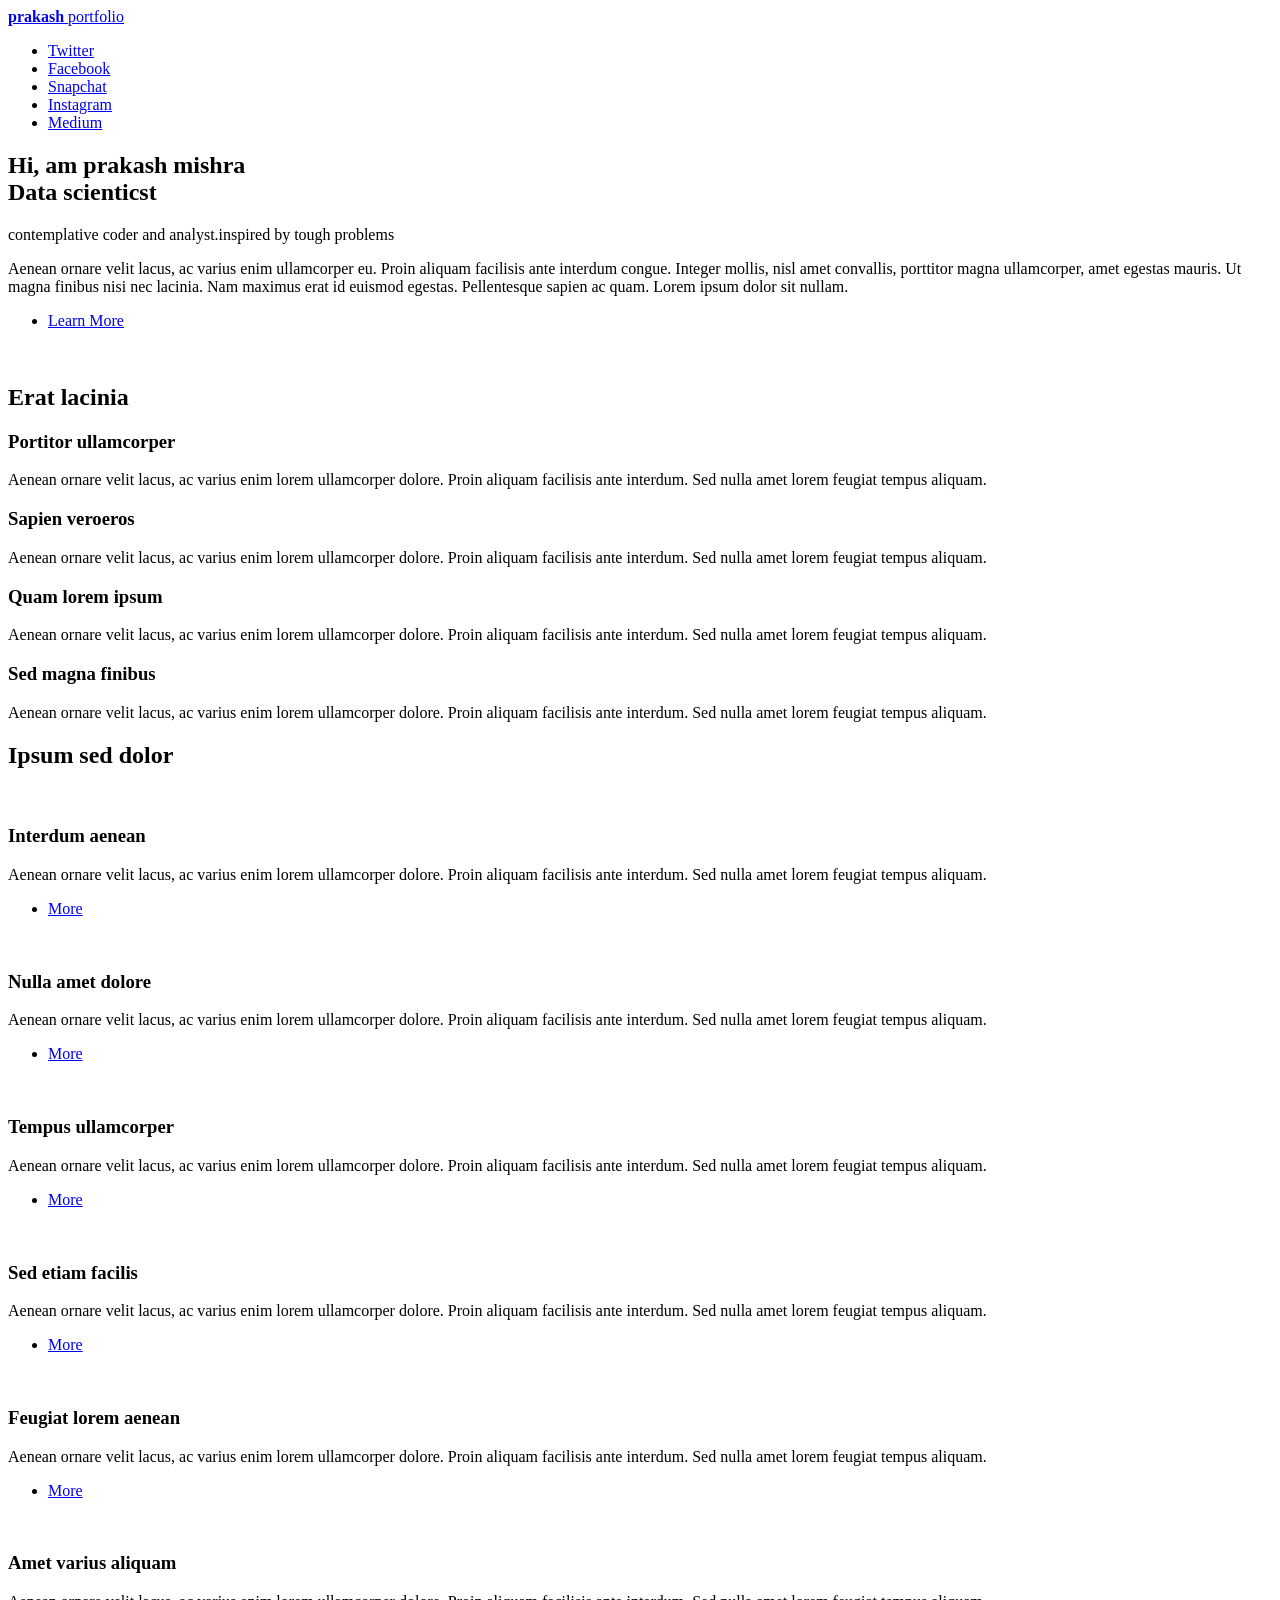
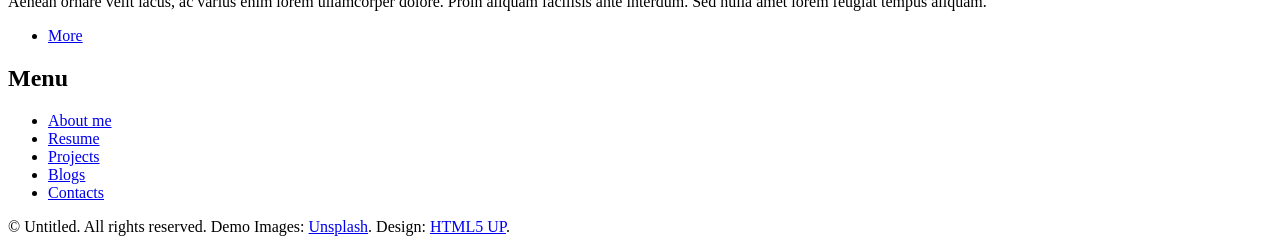
==== index.html @ da141169 "Add files via upload" ====
<!DOCTYPE HTML>
<!--
	Editorial by HTML5 UP
	html5up.net | @ajlkn
	Free for personal and commercial use under the CCA 3.0 license (html5up.net/license)
-->
<html>
	<head>
		<title>DataScientistPortfolio</title>
		<meta charset="utf-8" />
		<meta name="viewport" content="width=device-width, initial-scale=1, user-scalable=no" />
		<link rel="stylesheet" href="assets/css/main.css" />
	</head>
	<body class="is-preload">

		<!-- Wrapper -->
			<div id="wrapper">

				<!-- Main -->
					<div id="main">
						<div class="inner">

							<!-- Header -->
								<header id="header">
									<a href="index.html" class="logo"><strong> prakash </strong>portfolio</a>
									<ul class="icons">
										<li><a href="#" class="icon brands fa-twitter"><span class="label">Twitter</span></a></li>
										<li><a href="#" class="icon brands fa-facebook-f"><span class="label">Facebook</span></a></li>
										<li><a href="#" class="icon brands fa-snapchat-ghost"><span class="label">Snapchat</span></a></li>
										<li><a href="#" class="icon brands fa-instagram"><span class="label">Instagram</span></a></li>
										<li><a href="#" class="icon brands fa-medium-m"><span class="label">Medium</span></a></li>
									</ul>
								</header>

							<!-- Banner -->
								<section id="banner">
									<div class="content">
										<header>
											<h1>Hi, am prakash mishra <br />
											Data scienticst</h1>
											<p>contemplative coder and analyst.inspired by tough problems</p>
										</header>
										<p>Aenean ornare velit lacus, ac varius enim ullamcorper eu. Proin aliquam facilisis ante interdum congue. Integer mollis, nisl amet convallis, porttitor magna ullamcorper, amet egestas mauris. Ut magna finibus nisi nec lacinia. Nam maximus erat id euismod egestas. Pellentesque sapien ac quam. Lorem ipsum dolor sit nullam.</p>
										<ul class="actions">
											<li><a href="#" class="button big">Learn More</a></li>
										</ul>
									</div>
									<span class="image object">
										<img src="images\20200723_233640.jpg" alt="" />
									</span>
								</section>

							<!-- Section -->
								<section>
									<header class="major">
										<h2>Erat lacinia</h2>
									</header>
									<div class="features">
										<article>
											<span class="icon fa-gem"></span>
											<div class="content">
												<h3>Portitor ullamcorper</h3>
												<p>Aenean ornare velit lacus, ac varius enim lorem ullamcorper dolore. Proin aliquam facilisis ante interdum. Sed nulla amet lorem feugiat tempus aliquam.</p>
											</div>
										</article>
										<article>
											<span class="icon solid fa-paper-plane"></span>
											<div class="content">
												<h3>Sapien veroeros</h3>
												<p>Aenean ornare velit lacus, ac varius enim lorem ullamcorper dolore. Proin aliquam facilisis ante interdum. Sed nulla amet lorem feugiat tempus aliquam.</p>
											</div>
										</article>
										<article>
											<span class="icon solid fa-rocket"></span>
											<div class="content">
												<h3>Quam lorem ipsum</h3>
												<p>Aenean ornare velit lacus, ac varius enim lorem ullamcorper dolore. Proin aliquam facilisis ante interdum. Sed nulla amet lorem feugiat tempus aliquam.</p>
											</div>
										</article>
										<article>
											<span class="icon solid fa-signal"></span>
											<div class="content">
												<h3>Sed magna finibus</h3>
												<p>Aenean ornare velit lacus, ac varius enim lorem ullamcorper dolore. Proin aliquam facilisis ante interdum. Sed nulla amet lorem feugiat tempus aliquam.</p>
											</div>
										</article>
									</div>
								</section>

							<!-- Section -->
								<section>
									<header class="major">
										<h2>Ipsum sed dolor</h2>
									</header>
									<div class="posts">
										<article>
											<a href="#" class="image"><img src="images/pic01.jpg" alt="" /></a>
											<h3>Interdum aenean</h3>
											<p>Aenean ornare velit lacus, ac varius enim lorem ullamcorper dolore. Proin aliquam facilisis ante interdum. Sed nulla amet lorem feugiat tempus aliquam.</p>
											<ul class="actions">
												<li><a href="#" class="button">More</a></li>
											</ul>
										</article>
										<article>
											<a href="#" class="image"><img src="images/pic02.jpg" alt="" /></a>
											<h3>Nulla amet dolore</h3>
											<p>Aenean ornare velit lacus, ac varius enim lorem ullamcorper dolore. Proin aliquam facilisis ante interdum. Sed nulla amet lorem feugiat tempus aliquam.</p>
											<ul class="actions">
												<li><a href="#" class="button">More</a></li>
											</ul>
										</article>
										<article>
											<a href="#" class="image"><img src="images/pic03.jpg" alt="" /></a>
											<h3>Tempus ullamcorper</h3>
											<p>Aenean ornare velit lacus, ac varius enim lorem ullamcorper dolore. Proin aliquam facilisis ante interdum. Sed nulla amet lorem feugiat tempus aliquam.</p>
											<ul class="actions">
												<li><a href="#" class="button">More</a></li>
											</ul>
										</article>
										<article>
											<a href="#" class="image"><img src="images/pic04.jpg" alt="" /></a>
											<h3>Sed etiam facilis</h3>
											<p>Aenean ornare velit lacus, ac varius enim lorem ullamcorper dolore. Proin aliquam facilisis ante interdum. Sed nulla amet lorem feugiat tempus aliquam.</p>
											<ul class="actions">
												<li><a href="#" class="button">More</a></li>
											</ul>
										</article>
										<article>
											<a href="#" class="image"><img src="images/pic05.jpg" alt="" /></a>
											<h3>Feugiat lorem aenean</h3>
											<p>Aenean ornare velit lacus, ac varius enim lorem ullamcorper dolore. Proin aliquam facilisis ante interdum. Sed nulla amet lorem feugiat tempus aliquam.</p>
											<ul class="actions">
												<li><a href="#" class="button">More</a></li>
											</ul>
										</article>
										<article>
											<a href="#" class="image"><img src="images/pic06.jpg" alt="" /></a>
											<h3>Amet varius aliquam</h3>
											<p>Aenean ornare velit lacus, ac varius enim lorem ullamcorper dolore. Proin aliquam facilisis ante interdum. Sed nulla amet lorem feugiat tempus aliquam.</p>
											<ul class="actions">
												<li><a href="#" class="button">More</a></li>
											</ul>
										</article>
									</div>
								</section>

						</div>
					</div>

				<!-- Sidebar -->
					<div id="sidebar">
						<div class="inner">

						

							<!-- Menu -->
								<nav id="menu">
									<header class="major">
										<h2>Menu</h2>
									</header>
									<ul>
										<li><a href="index.html">About me </a></li>
										<li><a href="generic.html">Resume </a></li>
										<li><a href="elements.html">Projects</a></li>	
										<li><a href="elements.html">Blogs</a></li>										
										<li><a href="#">Contacts</a></li>										
								</nav>

							

							

							<!-- Footer -->
								<footer id="footer">
									<p class="copyright">&copy; Untitled. All rights reserved. Demo Images: <a href="https://unsplash.com">Unsplash</a>. Design: <a href="https://html5up.net">HTML5 UP</a>.</p>
								</footer>

						</div>
					</div>

			</div>

		<!-- Scripts -->
			<script src="assets/js/jquery.min.js"></script>
			<script src="assets/js/browser.min.js"></script>
			<script src="assets/js/breakpoints.min.js"></script>
			<script src="assets/js/util.js"></script>
			<script src="assets/js/main.js"></script>

	</body>
</html>
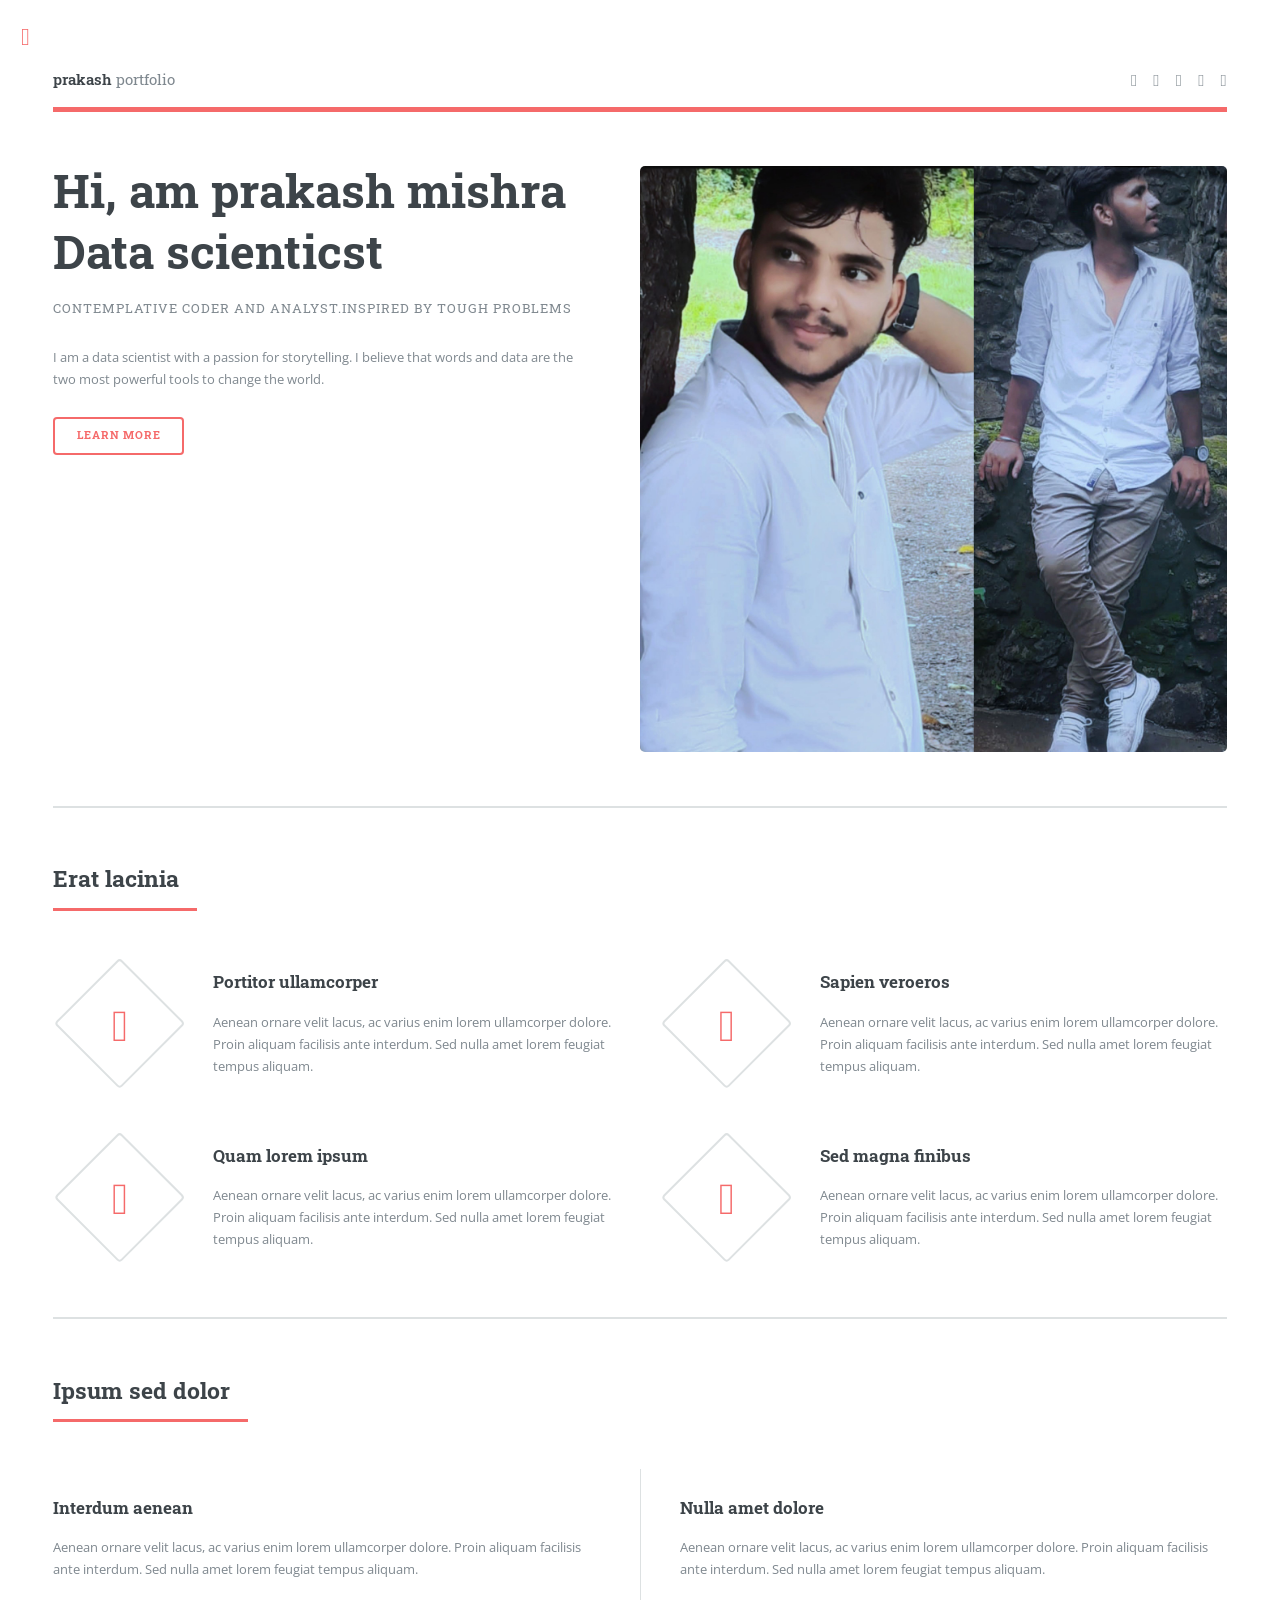
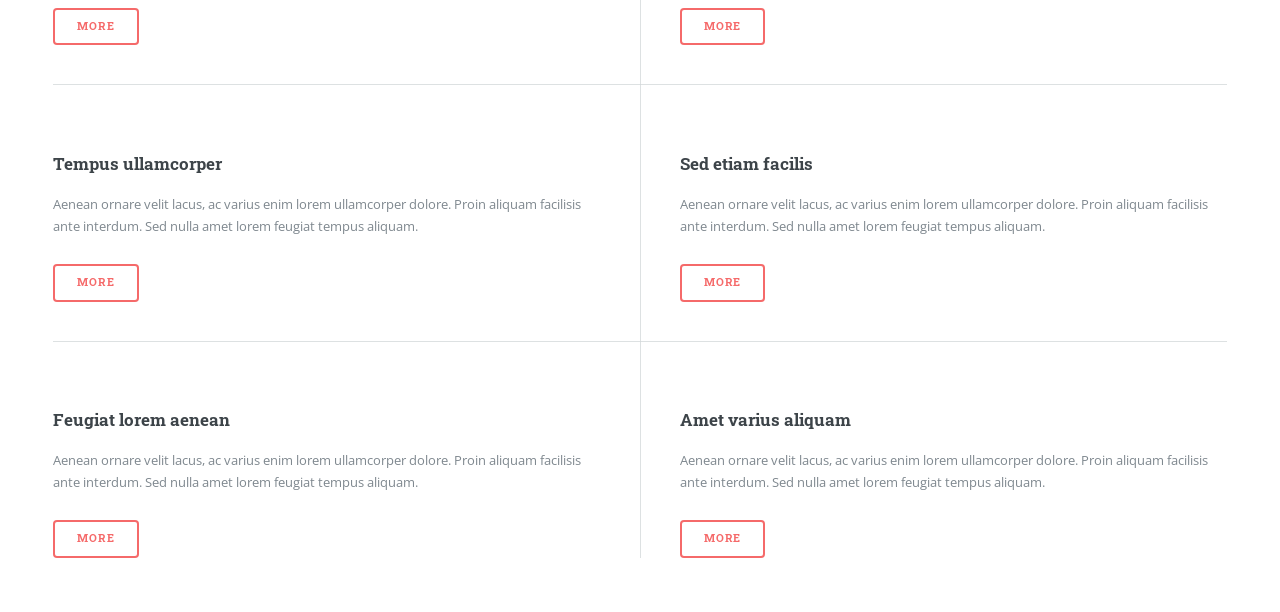
==== commit d1a28001: "Update index.html" ====
--- a/index.html
+++ b/index.html
@@ -40,7 +40,7 @@
 											Data scienticst</h1>
 											<p>contemplative coder and analyst.inspired by tough problems</p>
 										</header>
-										<p>Aenean ornare velit lacus, ac varius enim ullamcorper eu. Proin aliquam facilisis ante interdum congue. Integer mollis, nisl amet convallis, porttitor magna ullamcorper, amet egestas mauris. Ut magna finibus nisi nec lacinia. Nam maximus erat id euismod egestas. Pellentesque sapien ac quam. Lorem ipsum dolor sit nullam.</p>
+										<p>I am a data scientist with a passion for storytelling. I believe that words and data are the two most powerful tools to change the world.</p>
 										<ul class="actions">
 											<li><a href="#" class="button big">Learn More</a></li>
 										</ul>
@@ -188,4 +188,4 @@
 			<script src="assets/js/main.js"></script>
 
 	</body>
-</html>+</html>
--- a/assets/css/main.css
+++ b/assets/css/main.css
@@ -0,0 +1,2273 @@
+@import url(fontawesome-all.min.css);
+@import url("https://fonts.googleapis.com/css?family=Open+Sans:400,600,400italic,600italic|Roboto+Slab:400,700");
+/*
+	Editorial by HTML5 UP
+	html5up.net | @ajlkn
+	Free for personal and commercial use under the CCA 3.0 license (html5up.net/license)
+*/
+html, body, div, span, applet, object,
+iframe, h1, h2, h3, h4, h5, h6, p, blockquote,
+pre, a, abbr, acronym, address, big, cite,
+code, del, dfn, em, img, ins, kbd, q, s, samp,
+small, strike, strong, sub, sup, tt, var, b,
+u, i, center, dl, dt, dd, ol, ul, li, fieldset,
+form, label, legend, table, caption, tbody,
+tfoot, thead, tr, th, td, article, aside,
+canvas, details, embed, figure, figcaption,
+footer, header, hgroup, menu, nav, output, ruby,
+section, summary, time, mark, audio, video {
+  margin: 0;
+  padding: 0;
+  border: 0;
+  font-size: 100%;
+  font: inherit;
+  vertical-align: baseline; }
+
+article, aside, details, figcaption, figure,
+footer, header, hgroup, menu, nav, section {
+  display: block; }
+
+body {
+  line-height: 1; }
+
+ol, ul {
+  list-style: none; }
+
+blockquote, q {
+  quotes: none; }
+  blockquote:before, blockquote:after, q:before, q:after {
+    content: '';
+    content: none; }
+
+table {
+  border-collapse: collapse;
+  border-spacing: 0; }
+
+body {
+  -webkit-text-size-adjust: none; }
+
+mark {
+  background-color: transparent;
+  color: inherit; }
+
+input::-moz-focus-inner {
+  border: 0;
+  padding: 0; }
+
+input, select, textarea {
+  -moz-appearance: none;
+  -webkit-appearance: none;
+  -ms-appearance: none;
+  appearance: none; }
+
+/* Basic */
+@-ms-viewport {
+  width: device-width; }
+
+body {
+  -ms-overflow-style: scrollbar; }
+
+@media screen and (max-width: 480px) {
+  html, body {
+    min-width: 320px; } }
+
+html {
+  box-sizing: border-box; }
+
+*, *:before, *:after {
+  box-sizing: inherit; }
+
+body {
+  background: #ffffff; }
+  body.is-preload *, body.is-preload *:before, body.is-preload *:after, body.is-resizing *, body.is-resizing *:before, body.is-resizing *:after {
+    -moz-animation: none !important;
+    -webkit-animation: none !important;
+    -ms-animation: none !important;
+    animation: none !important;
+    -moz-transition: none !important;
+    -webkit-transition: none !important;
+    -ms-transition: none !important;
+    transition: none !important; }
+
+/* Type */
+body, input, select, textarea {
+  color: #7f888f;
+  font-family: "Open Sans", sans-serif;
+  font-size: 13pt;
+  font-weight: 400;
+  line-height: 1.65; }
+  @media screen and (max-width: 1680px) {
+    body, input, select, textarea {
+      font-size: 11pt; } }
+  @media screen and (max-width: 1280px) {
+    body, input, select, textarea {
+      font-size: 10pt; } }
+  @media screen and (max-width: 360px) {
+    body, input, select, textarea {
+      font-size: 9pt; } }
+
+a {
+  -moz-transition: color 0.2s ease-in-out, border-bottom-color 0.2s ease-in-out;
+  -webkit-transition: color 0.2s ease-in-out, border-bottom-color 0.2s ease-in-out;
+  -ms-transition: color 0.2s ease-in-out, border-bottom-color 0.2s ease-in-out;
+  transition: color 0.2s ease-in-out, border-bottom-color 0.2s ease-in-out;
+  border-bottom: dotted 1px;
+  color: #f56a6a;
+  text-decoration: none; }
+  a:hover {
+    border-bottom-color: #f56a6a;
+    color: #f56a6a !important; }
+    a:hover strong {
+      color: inherit; }
+
+strong, b {
+  color: #3d4449;
+  font-weight: 600; }
+
+em, i {
+  font-style: italic; }
+
+p {
+  margin: 0 0 2em 0; }
+
+h1, h2, h3, h4, h5, h6 {
+  color: #3d4449;
+  font-family: "Roboto Slab", serif;
+  font-weight: 700;
+  line-height: 1.5;
+  margin: 0 0 1em 0; }
+  h1 a, h2 a, h3 a, h4 a, h5 a, h6 a {
+    color: inherit;
+    text-decoration: none;
+    border-bottom: 0; }
+
+h1 {
+  font-size: 4em;
+  margin: 0 0 0.5em 0;
+  line-height: 1.3; }
+
+h2 {
+  font-size: 1.75em; }
+
+h3 {
+  font-size: 1.25em; }
+
+h4 {
+  font-size: 1.1em; }
+
+h5 {
+  font-size: 0.9em; }
+
+h6 {
+  font-size: 0.7em; }
+
+@media screen and (max-width: 1680px) {
+  h1 {
+    font-size: 3.5em; } }
+
+@media screen and (max-width: 980px) {
+  h1 {
+    font-size: 3.25em; } }
+
+@media screen and (max-width: 736px) {
+  h1 {
+    font-size: 2em;
+    line-height: 1.4; }
+  h2 {
+    font-size: 1.5em; } }
+
+sub {
+  font-size: 0.8em;
+  position: relative;
+  top: 0.5em; }
+
+sup {
+  font-size: 0.8em;
+  position: relative;
+  top: -0.5em; }
+
+blockquote {
+  border-left: solid 3px rgba(210, 215, 217, 0.75);
+  font-style: italic;
+  margin: 0 0 2em 0;
+  padding: 0.5em 0 0.5em 2em; }
+
+code {
+  background: rgba(230, 235, 237, 0.25);
+  border-radius: 0.375em;
+  border: solid 1px rgba(210, 215, 217, 0.75);
+  font-family: "Courier New", monospace;
+  font-size: 0.9em;
+  margin: 0 0.25em;
+  padding: 0.25em 0.65em; }
+
+pre {
+  -webkit-overflow-scrolling: touch;
+  font-family: "Courier New", monospace;
+  font-size: 0.9em;
+  margin: 0 0 2em 0; }
+  pre code {
+    display: block;
+    line-height: 1.75;
+    padding: 1em 1.5em;
+    overflow-x: auto; }
+
+hr {
+  border: 0;
+  border-bottom: solid 1px rgba(210, 215, 217, 0.75);
+  margin: 2em 0; }
+  hr.major {
+    margin: 3em 0; }
+
+.align-left {
+  text-align: left; }
+
+.align-center {
+  text-align: center; }
+
+.align-right {
+  text-align: right; }
+
+/* Row */
+.row {
+  display: flex;
+  flex-wrap: wrap;
+  box-sizing: border-box;
+  align-items: stretch; }
+  .row > * {
+    box-sizing: border-box; }
+  .row.gtr-uniform > * > :last-child {
+    margin-bottom: 0; }
+  .row.aln-left {
+    justify-content: flex-start; }
+  .row.aln-center {
+    justify-content: center; }
+  .row.aln-right {
+    justify-content: flex-end; }
+  .row.aln-top {
+    align-items: flex-start; }
+  .row.aln-middle {
+    align-items: center; }
+  .row.aln-bottom {
+    align-items: flex-end; }
+  .row > .imp {
+    order: -1; }
+  .row > .col-1 {
+    width: 8.33333%; }
+  .row > .off-1 {
+    margin-left: 8.33333%; }
+  .row > .col-2 {
+    width: 16.66667%; }
+  .row > .off-2 {
+    margin-left: 16.66667%; }
+  .row > .col-3 {
+    width: 25%; }
+  .row > .off-3 {
+    margin-left: 25%; }
+  .row > .col-4 {
+    width: 33.33333%; }
+  .row > .off-4 {
+    margin-left: 33.33333%; }
+  .row > .col-5 {
+    width: 41.66667%; }
+  .row > .off-5 {
+    margin-left: 41.66667%; }
+  .row > .col-6 {
+    width: 50%; }
+  .row > .off-6 {
+    margin-left: 50%; }
+  .row > .col-7 {
+    width: 58.33333%; }
+  .row > .off-7 {
+    margin-left: 58.33333%; }
+  .row > .col-8 {
+    width: 66.66667%; }
+  .row > .off-8 {
+    margin-left: 66.66667%; }
+  .row > .col-9 {
+    width: 75%; }
+  .row > .off-9 {
+    margin-left: 75%; }
+  .row > .col-10 {
+    width: 83.33333%; }
+  .row > .off-10 {
+    margin-left: 83.33333%; }
+  .row > .col-11 {
+    width: 91.66667%; }
+  .row > .off-11 {
+    margin-left: 91.66667%; }
+  .row > .col-12 {
+    width: 100%; }
+  .row > .off-12 {
+    margin-left: 100%; }
+  .row.gtr-0 {
+    margin-top: 0;
+    margin-left: 0em; }
+    .row.gtr-0 > * {
+      padding: 0 0 0 0em; }
+    .row.gtr-0.gtr-uniform {
+      margin-top: 0em; }
+      .row.gtr-0.gtr-uniform > * {
+        padding-top: 0em; }
+  .row.gtr-25 {
+    margin-top: 0;
+    margin-left: -0.375em; }
+    .row.gtr-25 > * {
+      padding: 0 0 0 0.375em; }
+    .row.gtr-25.gtr-uniform {
+      margin-top: -0.375em; }
+      .row.gtr-25.gtr-uniform > * {
+        padding-top: 0.375em; }
+  .row.gtr-50 {
+    margin-top: 0;
+    margin-left: -0.75em; }
+    .row.gtr-50 > * {
+      padding: 0 0 0 0.75em; }
+    .row.gtr-50.gtr-uniform {
+      margin-top: -0.75em; }
+      .row.gtr-50.gtr-uniform > * {
+        padding-top: 0.75em; }
+  .row {
+    margin-top: 0;
+    margin-left: -1.5em; }
+    .row > * {
+      padding: 0 0 0 1.5em; }
+    .row.gtr-uniform {
+      margin-top: -1.5em; }
+      .row.gtr-uniform > * {
+        padding-top: 1.5em; }
+  .row.gtr-150 {
+    margin-top: 0;
+    margin-left: -2.25em; }
+    .row.gtr-150 > * {
+      padding: 0 0 0 2.25em; }
+    .row.gtr-150.gtr-uniform {
+      margin-top: -2.25em; }
+      .row.gtr-150.gtr-uniform > * {
+        padding-top: 2.25em; }
+  .row.gtr-200 {
+    margin-top: 0;
+    margin-left: -3em; }
+    .row.gtr-200 > * {
+      padding: 0 0 0 3em; }
+    .row.gtr-200.gtr-uniform {
+      margin-top: -3em; }
+      .row.gtr-200.gtr-uniform > * {
+        padding-top: 3em; }
+  @media screen and (max-width: 1680px) {
+    .row {
+      display: flex;
+      flex-wrap: wrap;
+      box-sizing: border-box;
+      align-items: stretch; }
+      .row > * {
+        box-sizing: border-box; }
+      .row.gtr-uniform > * > :last-child {
+        margin-bottom: 0; }
+      .row.aln-left {
+        justify-content: flex-start; }
+      .row.aln-center {
+        justify-content: center; }
+      .row.aln-right {
+        justify-content: flex-end; }
+      .row.aln-top {
+        align-items: flex-start; }
+      .row.aln-middle {
+        align-items: center; }
+      .row.aln-bottom {
+        align-items: flex-end; }
+      .row > .imp-xlarge {
+        order: -1; }
+      .row > .col-1-xlarge {
+        width: 8.33333%; }
+      .row > .off-1-xlarge {
+        margin-left: 8.33333%; }
+      .row > .col-2-xlarge {
+        width: 16.66667%; }
+      .row > .off-2-xlarge {
+        margin-left: 16.66667%; }
+      .row > .col-3-xlarge {
+        width: 25%; }
+      .row > .off-3-xlarge {
+        margin-left: 25%; }
+      .row > .col-4-xlarge {
+        width: 33.33333%; }
+      .row > .off-4-xlarge {
+        margin-left: 33.33333%; }
+      .row > .col-5-xlarge {
+        width: 41.66667%; }
+      .row > .off-5-xlarge {
+        margin-left: 41.66667%; }
+      .row > .col-6-xlarge {
+        width: 50%; }
+      .row > .off-6-xlarge {
+        margin-left: 50%; }
+      .row > .col-7-xlarge {
+        width: 58.33333%; }
+      .row > .off-7-xlarge {
+        margin-left: 58.33333%; }
+      .row > .col-8-xlarge {
+        width: 66.66667%; }
+      .row > .off-8-xlarge {
+        margin-left: 66.66667%; }
+      .row > .col-9-xlarge {
+        width: 75%; }
+      .row > .off-9-xlarge {
+        margin-left: 75%; }
+      .row > .col-10-xlarge {
+        width: 83.33333%; }
+      .row > .off-10-xlarge {
+        margin-left: 83.33333%; }
+      .row > .col-11-xlarge {
+        width: 91.66667%; }
+      .row > .off-11-xlarge {
+        margin-left: 91.66667%; }
+      .row > .col-12-xlarge {
+        width: 100%; }
+      .row > .off-12-xlarge {
+        margin-left: 100%; }
+      .row.gtr-0 {
+        margin-top: 0;
+        margin-left: 0em; }
+        .row.gtr-0 > * {
+          padding: 0 0 0 0em; }
+        .row.gtr-0.gtr-uniform {
+          margin-top: 0em; }
+          .row.gtr-0.gtr-uniform > * {
+            padding-top: 0em; }
+      .row.gtr-25 {
+        margin-top: 0;
+        margin-left: -0.375em; }
+        .row.gtr-25 > * {
+          padding: 0 0 0 0.375em; }
+        .row.gtr-25.gtr-uniform {
+          margin-top: -0.375em; }
+          .row.gtr-25.gtr-uniform > * {
+            padding-top: 0.375em; }
+      .row.gtr-50 {
+        margin-top: 0;
+        margin-left: -0.75em; }
+        .row.gtr-50 > * {
+          padding: 0 0 0 0.75em; }
+        .row.gtr-50.gtr-uniform {
+          margin-top: -0.75em; }
+          .row.gtr-50.gtr-uniform > * {
+            padding-top: 0.75em; }
+      .row {
+        margin-top: 0;
+        margin-left: -1.5em; }
+        .row > * {
+          padding: 0 0 0 1.5em; }
+        .row.gtr-uniform {
+          margin-top: -1.5em; }
+          .row.gtr-uniform > * {
+            padding-top: 1.5em; }
+      .row.gtr-150 {
+        margin-top: 0;
+        margin-left: -2.25em; }
+        .row.gtr-150 > * {
+          padding: 0 0 0 2.25em; }
+        .row.gtr-150.gtr-uniform {
+          margin-top: -2.25em; }
+          .row.gtr-150.gtr-uniform > * {
+            padding-top: 2.25em; }
+      .row.gtr-200 {
+        margin-top: 0;
+        margin-left: -3em; }
+        .row.gtr-200 > * {
+          padding: 0 0 0 3em; }
+        .row.gtr-200.gtr-uniform {
+          margin-top: -3em; }
+          .row.gtr-200.gtr-uniform > * {
+            padding-top: 3em; } }
+  @media screen and (max-width: 1280px) {
+    .row {
+      display: flex;
+      flex-wrap: wrap;
+      box-sizing: border-box;
+      align-items: stretch; }
+      .row > * {
+        box-sizing: border-box; }
+      .row.gtr-uniform > * > :last-child {
+        margin-bottom: 0; }
+      .row.aln-left {
+        justify-content: flex-start; }
+      .row.aln-center {
+        justify-content: center; }
+      .row.aln-right {
+        justify-content: flex-end; }
+      .row.aln-top {
+        align-items: flex-start; }
+      .row.aln-middle {
+        align-items: center; }
+      .row.aln-bottom {
+        align-items: flex-end; }
+      .row > .imp-large {
+        order: -1; }
+      .row > .col-1-large {
+        width: 8.33333%; }
+      .row > .off-1-large {
+        margin-left: 8.33333%; }
+      .row > .col-2-large {
+        width: 16.66667%; }
+      .row > .off-2-large {
+        margin-left: 16.66667%; }
+      .row > .col-3-large {
+        width: 25%; }
+      .row > .off-3-large {
+        margin-left: 25%; }
+      .row > .col-4-large {
+        width: 33.33333%; }
+      .row > .off-4-large {
+        margin-left: 33.33333%; }
+      .row > .col-5-large {
+        width: 41.66667%; }
+      .row > .off-5-large {
+        margin-left: 41.66667%; }
+      .row > .col-6-large {
+        width: 50%; }
+      .row > .off-6-large {
+        margin-left: 50%; }
+      .row > .col-7-large {
+        width: 58.33333%; }
+      .row > .off-7-large {
+        margin-left: 58.33333%; }
+      .row > .col-8-large {
+        width: 66.66667%; }
+      .row > .off-8-large {
+        margin-left: 66.66667%; }
+      .row > .col-9-large {
+        width: 75%; }
+      .row > .off-9-large {
+        margin-left: 75%; }
+      .row > .col-10-large {
+        width: 83.33333%; }
+      .row > .off-10-large {
+        margin-left: 83.33333%; }
+      .row > .col-11-large {
+        width: 91.66667%; }
+      .row > .off-11-large {
+        margin-left: 91.66667%; }
+      .row > .col-12-large {
+        width: 100%; }
+      .row > .off-12-large {
+        margin-left: 100%; }
+      .row.gtr-0 {
+        margin-top: 0;
+        margin-left: 0em; }
+        .row.gtr-0 > * {
+          padding: 0 0 0 0em; }
+        .row.gtr-0.gtr-uniform {
+          margin-top: 0em; }
+          .row.gtr-0.gtr-uniform > * {
+            padding-top: 0em; }
+      .row.gtr-25 {
+        margin-top: 0;
+        margin-left: -0.375em; }
+        .row.gtr-25 > * {
+          padding: 0 0 0 0.375em; }
+        .row.gtr-25.gtr-uniform {
+          margin-top: -0.375em; }
+          .row.gtr-25.gtr-uniform > * {
+            padding-top: 0.375em; }
+      .row.gtr-50 {
+        margin-top: 0;
+        margin-left: -0.75em; }
+        .row.gtr-50 > * {
+          padding: 0 0 0 0.75em; }
+        .row.gtr-50.gtr-uniform {
+          margin-top: -0.75em; }
+          .row.gtr-50.gtr-uniform > * {
+            padding-top: 0.75em; }
+      .row {
+        margin-top: 0;
+        margin-left: -1.5em; }
+        .row > * {
+          padding: 0 0 0 1.5em; }
+        .row.gtr-uniform {
+          margin-top: -1.5em; }
+          .row.gtr-uniform > * {
+            padding-top: 1.5em; }
+      .row.gtr-150 {
+        margin-top: 0;
+        margin-left: -2.25em; }
+        .row.gtr-150 > * {
+          padding: 0 0 0 2.25em; }
+        .row.gtr-150.gtr-uniform {
+          margin-top: -2.25em; }
+          .row.gtr-150.gtr-uniform > * {
+            padding-top: 2.25em; }
+      .row.gtr-200 {
+        margin-top: 0;
+        margin-left: -3em; }
+        .row.gtr-200 > * {
+          padding: 0 0 0 3em; }
+        .row.gtr-200.gtr-uniform {
+          margin-top: -3em; }
+          .row.gtr-200.gtr-uniform > * {
+            padding-top: 3em; } }
+  @media screen and (max-width: 980px) {
+    .row {
+      display: flex;
+      flex-wrap: wrap;
+      box-sizing: border-box;
+      align-items: stretch; }
+      .row > * {
+        box-sizing: border-box; }
+      .row.gtr-uniform > * > :last-child {
+        margin-bottom: 0; }
+      .row.aln-left {
+        justify-content: flex-start; }
+      .row.aln-center {
+        justify-content: center; }
+      .row.aln-right {
+        justify-content: flex-end; }
+      .row.aln-top {
+        align-items: flex-start; }
+      .row.aln-middle {
+        align-items: center; }
+      .row.aln-bottom {
+        align-items: flex-end; }
+      .row > .imp-medium {
+        order: -1; }
+      .row > .col-1-medium {
+        width: 8.33333%; }
+      .row > .off-1-medium {
+        margin-left: 8.33333%; }
+      .row > .col-2-medium {
+        width: 16.66667%; }
+      .row > .off-2-medium {
+        margin-left: 16.66667%; }
+      .row > .col-3-medium {
+        width: 25%; }
+      .row > .off-3-medium {
+        margin-left: 25%; }
+      .row > .col-4-medium {
+        width: 33.33333%; }
+      .row > .off-4-medium {
+        margin-left: 33.33333%; }
+      .row > .col-5-medium {
+        width: 41.66667%; }
+      .row > .off-5-medium {
+        margin-left: 41.66667%; }
+      .row > .col-6-medium {
+        width: 50%; }
+      .row > .off-6-medium {
+        margin-left: 50%; }
+      .row > .col-7-medium {
+        width: 58.33333%; }
+      .row > .off-7-medium {
+        margin-left: 58.33333%; }
+      .row > .col-8-medium {
+        width: 66.66667%; }
+      .row > .off-8-medium {
+        margin-left: 66.66667%; }
+      .row > .col-9-medium {
+        width: 75%; }
+      .row > .off-9-medium {
+        margin-left: 75%; }
+      .row > .col-10-medium {
+        width: 83.33333%; }
+      .row > .off-10-medium {
+        margin-left: 83.33333%; }
+      .row > .col-11-medium {
+        width: 91.66667%; }
+      .row > .off-11-medium {
+        margin-left: 91.66667%; }
+      .row > .col-12-medium {
+        width: 100%; }
+      .row > .off-12-medium {
+        margin-left: 100%; }
+      .row.gtr-0 {
+        margin-top: 0;
+        margin-left: 0em; }
+        .row.gtr-0 > * {
+          padding: 0 0 0 0em; }
+        .row.gtr-0.gtr-uniform {
+          margin-top: 0em; }
+          .row.gtr-0.gtr-uniform > * {
+            padding-top: 0em; }
+      .row.gtr-25 {
+        margin-top: 0;
+        margin-left: -0.375em; }
+        .row.gtr-25 > * {
+          padding: 0 0 0 0.375em; }
+        .row.gtr-25.gtr-uniform {
+          margin-top: -0.375em; }
+          .row.gtr-25.gtr-uniform > * {
+            padding-top: 0.375em; }
+      .row.gtr-50 {
+        margin-top: 0;
+        margin-left: -0.75em; }
+        .row.gtr-50 > * {
+          padding: 0 0 0 0.75em; }
+        .row.gtr-50.gtr-uniform {
+          margin-top: -0.75em; }
+          .row.gtr-50.gtr-uniform > * {
+            padding-top: 0.75em; }
+      .row {
+        margin-top: 0;
+        margin-left: -1.5em; }
+        .row > * {
+          padding: 0 0 0 1.5em; }
+        .row.gtr-uniform {
+          margin-top: -1.5em; }
+          .row.gtr-uniform > * {
+            padding-top: 1.5em; }
+      .row.gtr-150 {
+        margin-top: 0;
+        margin-left: -2.25em; }
+        .row.gtr-150 > * {
+          padding: 0 0 0 2.25em; }
+        .row.gtr-150.gtr-uniform {
+          margin-top: -2.25em; }
+          .row.gtr-150.gtr-uniform > * {
+            padding-top: 2.25em; }
+      .row.gtr-200 {
+        margin-top: 0;
+        margin-left: -3em; }
+        .row.gtr-200 > * {
+          padding: 0 0 0 3em; }
+        .row.gtr-200.gtr-uniform {
+          margin-top: -3em; }
+          .row.gtr-200.gtr-uniform > * {
+            padding-top: 3em; } }
+  @media screen and (max-width: 736px) {
+    .row {
+      display: flex;
+      flex-wrap: wrap;
+      box-sizing: border-box;
+      align-items: stretch; }
+      .row > * {
+        box-sizing: border-box; }
+      .row.gtr-uniform > * > :last-child {
+        margin-bottom: 0; }
+      .row.aln-left {
+        justify-content: flex-start; }
+      .row.aln-center {
+        justify-content: center; }
+      .row.aln-right {
+        justify-content: flex-end; }
+      .row.aln-top {
+        align-items: flex-start; }
+      .row.aln-middle {
+        align-items: center; }
+      .row.aln-bottom {
+        align-items: flex-end; }
+      .row > .imp-small {
+        order: -1; }
+      .row > .col-1-small {
+        width: 8.33333%; }
+      .row > .off-1-small {
+        margin-left: 8.33333%; }
+      .row > .col-2-small {
+        width: 16.66667%; }
+      .row > .off-2-small {
+        margin-left: 16.66667%; }
+      .row > .col-3-small {
+        width: 25%; }
+      .row > .off-3-small {
+        margin-left: 25%; }
+      .row > .col-4-small {
+        width: 33.33333%; }
+      .row > .off-4-small {
+        margin-left: 33.33333%; }
+      .row > .col-5-small {
+        width: 41.66667%; }
+      .row > .off-5-small {
+        margin-left: 41.66667%; }
+      .row > .col-6-small {
+        width: 50%; }
+      .row > .off-6-small {
+        margin-left: 50%; }
+      .row > .col-7-small {
+        width: 58.33333%; }
+      .row > .off-7-small {
+        margin-left: 58.33333%; }
+      .row > .col-8-small {
+        width: 66.66667%; }
+      .row > .off-8-small {
+        margin-left: 66.66667%; }
+      .row > .col-9-small {
+        width: 75%; }
+      .row > .off-9-small {
+        margin-left: 75%; }
+      .row > .col-10-small {
+        width: 83.33333%; }
+      .row > .off-10-small {
+        margin-left: 83.33333%; }
+      .row > .col-11-small {
+        width: 91.66667%; }
+      .row > .off-11-small {
+        margin-left: 91.66667%; }
+      .row > .col-12-small {
+        width: 100%; }
+      .row > .off-12-small {
+        margin-left: 100%; }
+      .row.gtr-0 {
+        margin-top: 0;
+        margin-left: 0em; }
+        .row.gtr-0 > * {
+          padding: 0 0 0 0em; }
+        .row.gtr-0.gtr-uniform {
+          margin-top: 0em; }
+          .row.gtr-0.gtr-uniform > * {
+            padding-top: 0em; }
+      .row.gtr-25 {
+        margin-top: 0;
+        margin-left: -0.375em; }
+        .row.gtr-25 > * {
+          padding: 0 0 0 0.375em; }
+        .row.gtr-25.gtr-uniform {
+          margin-top: -0.375em; }
+          .row.gtr-25.gtr-uniform > * {
+            padding-top: 0.375em; }
+      .row.gtr-50 {
+        margin-top: 0;
+        margin-left: -0.75em; }
+        .row.gtr-50 > * {
+          padding: 0 0 0 0.75em; }
+        .row.gtr-50.gtr-uniform {
+          margin-top: -0.75em; }
+          .row.gtr-50.gtr-uniform > * {
+            padding-top: 0.75em; }
+      .row {
+        margin-top: 0;
+        margin-left: -1.5em; }
+        .row > * {
+          padding: 0 0 0 1.5em; }
+        .row.gtr-uniform {
+          margin-top: -1.5em; }
+          .row.gtr-uniform > * {
+            padding-top: 1.5em; }
+      .row.gtr-150 {
+        margin-top: 0;
+        margin-left: -2.25em; }
+        .row.gtr-150 > * {
+          padding: 0 0 0 2.25em; }
+        .row.gtr-150.gtr-uniform {
+          margin-top: -2.25em; }
+          .row.gtr-150.gtr-uniform > * {
+            padding-top: 2.25em; }
+      .row.gtr-200 {
+        margin-top: 0;
+        margin-left: -3em; }
+        .row.gtr-200 > * {
+          padding: 0 0 0 3em; }
+        .row.gtr-200.gtr-uniform {
+          margin-top: -3em; }
+          .row.gtr-200.gtr-uniform > * {
+            padding-top: 3em; } }
+  @media screen and (max-width: 480px) {
+    .row {
+      display: flex;
+      flex-wrap: wrap;
+      box-sizing: border-box;
+      align-items: stretch; }
+      .row > * {
+        box-sizing: border-box; }
+      .row.gtr-uniform > * > :last-child {
+        margin-bottom: 0; }
+      .row.aln-left {
+        justify-content: flex-start; }
+      .row.aln-center {
+        justify-content: center; }
+      .row.aln-right {
+        justify-content: flex-end; }
+      .row.aln-top {
+        align-items: flex-start; }
+      .row.aln-middle {
+        align-items: center; }
+      .row.aln-bottom {
+        align-items: flex-end; }
+      .row > .imp-xsmall {
+        order: -1; }
+      .row > .col-1-xsmall {
+        width: 8.33333%; }
+      .row > .off-1-xsmall {
+        margin-left: 8.33333%; }
+      .row > .col-2-xsmall {
+        width: 16.66667%; }
+      .row > .off-2-xsmall {
+        margin-left: 16.66667%; }
+      .row > .col-3-xsmall {
+        width: 25%; }
+      .row > .off-3-xsmall {
+        margin-left: 25%; }
+      .row > .col-4-xsmall {
+        width: 33.33333%; }
+      .row > .off-4-xsmall {
+        margin-left: 33.33333%; }
+      .row > .col-5-xsmall {
+        width: 41.66667%; }
+      .row > .off-5-xsmall {
+        margin-left: 41.66667%; }
+      .row > .col-6-xsmall {
+        width: 50%; }
+      .row > .off-6-xsmall {
+        margin-left: 50%; }
+      .row > .col-7-xsmall {
+        width: 58.33333%; }
+      .row > .off-7-xsmall {
+        margin-left: 58.33333%; }
+      .row > .col-8-xsmall {
+        width: 66.66667%; }
+      .row > .off-8-xsmall {
+        margin-left: 66.66667%; }
+      .row > .col-9-xsmall {
+        width: 75%; }
+      .row > .off-9-xsmall {
+        margin-left: 75%; }
+      .row > .col-10-xsmall {
+        width: 83.33333%; }
+      .row > .off-10-xsmall {
+        margin-left: 83.33333%; }
+      .row > .col-11-xsmall {
+        width: 91.66667%; }
+      .row > .off-11-xsmall {
+        margin-left: 91.66667%; }
+      .row > .col-12-xsmall {
+        width: 100%; }
+      .row > .off-12-xsmall {
+        margin-left: 100%; }
+      .row.gtr-0 {
+        margin-top: 0;
+        margin-left: 0em; }
+        .row.gtr-0 > * {
+          padding: 0 0 0 0em; }
+        .row.gtr-0.gtr-uniform {
+          margin-top: 0em; }
+          .row.gtr-0.gtr-uniform > * {
+            padding-top: 0em; }
+      .row.gtr-25 {
+        margin-top: 0;
+        margin-left: -0.375em; }
+        .row.gtr-25 > * {
+          padding: 0 0 0 0.375em; }
+        .row.gtr-25.gtr-uniform {
+          margin-top: -0.375em; }
+          .row.gtr-25.gtr-uniform > * {
+            padding-top: 0.375em; }
+      .row.gtr-50 {
+        margin-top: 0;
+        margin-left: -0.75em; }
+        .row.gtr-50 > * {
+          padding: 0 0 0 0.75em; }
+        .row.gtr-50.gtr-uniform {
+          margin-top: -0.75em; }
+          .row.gtr-50.gtr-uniform > * {
+            padding-top: 0.75em; }
+      .row {
+        margin-top: 0;
+        margin-left: -1.5em; }
+        .row > * {
+          padding: 0 0 0 1.5em; }
+        .row.gtr-uniform {
+          margin-top: -1.5em; }
+          .row.gtr-uniform > * {
+            padding-top: 1.5em; }
+      .row.gtr-150 {
+        margin-top: 0;
+        margin-left: -2.25em; }
+        .row.gtr-150 > * {
+          padding: 0 0 0 2.25em; }
+        .row.gtr-150.gtr-uniform {
+          margin-top: -2.25em; }
+          .row.gtr-150.gtr-uniform > * {
+            padding-top: 2.25em; }
+      .row.gtr-200 {
+        margin-top: 0;
+        margin-left: -3em; }
+        .row.gtr-200 > * {
+          padding: 0 0 0 3em; }
+        .row.gtr-200.gtr-uniform {
+          margin-top: -3em; }
+          .row.gtr-200.gtr-uniform > * {
+            padding-top: 3em; } }
+
+/* Section/Article */
+section.special, article.special {
+  text-align: center; }
+
+header p {
+  font-family: "Roboto Slab", serif;
+  font-size: 1em;
+  font-weight: 400;
+  letter-spacing: 0.075em;
+  margin-top: -0.5em;
+  text-transform: uppercase; }
+
+header.major > :last-child {
+  border-bottom: solid 3px #f56a6a;
+  display: inline-block;
+  margin: 0 0 2em 0;
+  padding: 0 0.75em 0.5em 0; }
+
+header.main > :last-child {
+  margin: 0 0 1em 0; }
+
+/* Form */
+form {
+  margin: 0 0 2em 0; }
+
+label {
+  color: #3d4449;
+  display: block;
+  font-size: 0.9em;
+  font-weight: 600;
+  margin: 0 0 1em 0; }
+
+input[type="text"],
+input[type="password"],
+input[type="email"],
+input[type="tel"],
+input[type="search"],
+input[type="url"],
+select,
+textarea {
+  -moz-appearance: none;
+  -webkit-appearance: none;
+  -ms-appearance: none;
+  appearance: none;
+  background: #ffffff;
+  border-radius: 0.375em;
+  border: none;
+  border: solid 1px rgba(210, 215, 217, 0.75);
+  color: inherit;
+  display: block;
+  outline: 0;
+  padding: 0 1em;
+  text-decoration: none;
+  width: 100%; }
+  input[type="text"]:invalid,
+  input[type="password"]:invalid,
+  input[type="email"]:invalid,
+  input[type="tel"]:invalid,
+  input[type="search"]:invalid,
+  input[type="url"]:invalid,
+  select:invalid,
+  textarea:invalid {
+    box-shadow: none; }
+  input[type="text"]:focus,
+  input[type="password"]:focus,
+  input[type="email"]:focus,
+  input[type="tel"]:focus,
+  input[type="search"]:focus,
+  input[type="url"]:focus,
+  select:focus,
+  textarea:focus {
+    border-color: #f56a6a;
+    box-shadow: 0 0 0 1px #f56a6a; }
+
+select {
+  background-image: url("data:image/svg+xml;charset=utf8,%3Csvg xmlns='http://www.w3.org/2000/svg' width='40' height='40' preserveAspectRatio='none' viewBox='0 0 40 40'%3E%3Cpath d='M9.4,12.3l10.4,10.4l10.4-10.4c0.2-0.2,0.5-0.4,0.9-0.4c0.3,0,0.6,0.1,0.9,0.4l3.3,3.3c0.2,0.2,0.4,0.5,0.4,0.9 c0,0.4-0.1,0.6-0.4,0.9L20.7,31.9c-0.2,0.2-0.5,0.4-0.9,0.4c-0.3,0-0.6-0.1-0.9-0.4L4.3,17.3c-0.2-0.2-0.4-0.5-0.4-0.9 c0-0.4,0.1-0.6,0.4-0.9l3.3-3.3c0.2-0.2,0.5-0.4,0.9-0.4S9.1,12.1,9.4,12.3z' fill='rgba(210, 215, 217, 0.75)' /%3E%3C/svg%3E");
+  background-size: 1.25em;
+  background-repeat: no-repeat;
+  background-position: calc(100% - 1em) center;
+  height: 2.75em;
+  padding-right: 2.75em;
+  text-overflow: ellipsis; }
+  select option {
+    color: #3d4449;
+    background: #ffffff; }
+  select:focus::-ms-value {
+    background-color: transparent; }
+  select::-ms-expand {
+    display: none; }
+
+input[type="text"],
+input[type="password"],
+input[type="email"],
+input[type="tel"],
+input[type="search"],
+input[type="url"],
+select {
+  height: 2.75em; }
+
+textarea {
+  padding: 0.75em 1em; }
+
+input[type="checkbox"],
+input[type="radio"] {
+  -moz-appearance: none;
+  -webkit-appearance: none;
+  -ms-appearance: none;
+  appearance: none;
+  display: block;
+  float: left;
+  margin-right: -2em;
+  opacity: 0;
+  width: 1em;
+  z-index: -1; }
+  input[type="checkbox"] + label,
+  input[type="radio"] + label {
+    text-decoration: none;
+    color: #7f888f;
+    cursor: pointer;
+    display: inline-block;
+    font-size: 1em;
+    font-weight: 400;
+    padding-left: 2.4em;
+    padding-right: 0.75em;
+    position: relative; }
+    input[type="checkbox"] + label:before,
+    input[type="radio"] + label:before {
+      -moz-osx-font-smoothing: grayscale;
+      -webkit-font-smoothing: antialiased;
+      display: inline-block;
+      font-style: normal;
+      font-variant: normal;
+      text-rendering: auto;
+      line-height: 1;
+      text-transform: none !important;
+      font-family: 'Font Awesome 5 Free';
+      font-weight: 900; }
+    input[type="checkbox"] + label:before,
+    input[type="radio"] + label:before {
+      background: #ffffff;
+      border-radius: 0.375em;
+      border: solid 1px rgba(210, 215, 217, 0.75);
+      content: '';
+      display: inline-block;
+      font-size: 0.8em;
+      height: 2.0625em;
+      left: 0;
+      line-height: 2.0625em;
+      position: absolute;
+      text-align: center;
+      top: 0;
+      width: 2.0625em; }
+  input[type="checkbox"]:checked + label:before,
+  input[type="radio"]:checked + label:before {
+    background: #3d4449;
+    border-color: #3d4449;
+    color: #ffffff;
+    content: '\f00c'; }
+  input[type="checkbox"]:focus + label:before,
+  input[type="radio"]:focus + label:before {
+    border-color: #f56a6a;
+    box-shadow: 0 0 0 1px #f56a6a; }
+
+input[type="checkbox"] + label:before {
+  border-radius: 0.375em; }
+
+input[type="radio"] + label:before {
+  border-radius: 100%; }
+
+::-webkit-input-placeholder {
+  color: #9fa3a6 !important;
+  opacity: 1.0; }
+
+:-moz-placeholder {
+  color: #9fa3a6 !important;
+  opacity: 1.0; }
+
+::-moz-placeholder {
+  color: #9fa3a6 !important;
+  opacity: 1.0; }
+
+:-ms-input-placeholder {
+  color: #9fa3a6 !important;
+  opacity: 1.0; }
+
+/* Box */
+.box {
+  border-radius: 0.375em;
+  border: solid 1px rgba(210, 215, 217, 0.75);
+  margin-bottom: 2em;
+  padding: 1.5em; }
+  .box > :last-child,
+  .box > :last-child > :last-child,
+  .box > :last-child > :last-child > :last-child {
+    margin-bottom: 0; }
+  .box.alt {
+    border: 0;
+    border-radius: 0;
+    padding: 0; }
+
+/* Icon */
+.icon {
+  text-decoration: none;
+  border-bottom: none;
+  position: relative; }
+  .icon:before {
+    -moz-osx-font-smoothing: grayscale;
+    -webkit-font-smoothing: antialiased;
+    display: inline-block;
+    font-style: normal;
+    font-variant: normal;
+    text-rendering: auto;
+    line-height: 1;
+    text-transform: none !important;
+    font-family: 'Font Awesome 5 Free';
+    font-weight: 400; }
+  .icon > .label {
+    display: none; }
+  .icon:before {
+    line-height: inherit; }
+  .icon.solid:before {
+    font-weight: 900; }
+  .icon.brands:before {
+    font-family: 'Font Awesome 5 Brands'; }
+
+/* Image */
+.image {
+  border-radius: 0.375em;
+  border: 0;
+  display: inline-block;
+  position: relative; }
+  .image img {
+    border-radius: 0.375em;
+    display: block; }
+  .image.left, .image.right {
+    max-width: 40%; }
+    .image.left img, .image.right img {
+      width: 100%; }
+  .image.left {
+    float: left;
+    padding: 0 1.5em 1em 0;
+    top: 0.25em; }
+  .image.right {
+    float: right;
+    padding: 0 0 1em 1.5em;
+    top: 0.25em; }
+  .image.fit {
+    display: block;
+    margin: 0 0 2em 0;
+    width: 100%; }
+    .image.fit img {
+      width: 100%; }
+  .image.main {
+    display: block;
+    margin: 0 0 3em 0;
+    width: 100%; }
+    .image.main img {
+      width: 100%; }
+
+a.image {
+  overflow: hidden; }
+  a.image img {
+    -moz-transition: -moz-transform 0.2s ease;
+    -webkit-transition: -webkit-transform 0.2s ease;
+    -ms-transition: -ms-transform 0.2s ease;
+    transition: transform 0.2s ease; }
+  a.image:hover img {
+    -moz-transform: scale(1.075);
+    -webkit-transform: scale(1.075);
+    -ms-transform: scale(1.075);
+    transform: scale(1.075); }
+
+/* List */
+ol {
+  list-style: decimal;
+  margin: 0 0 2em 0;
+  padding-left: 1.25em; }
+  ol li {
+    padding-left: 0.25em; }
+
+ul {
+  list-style: disc;
+  margin: 0 0 2em 0;
+  padding-left: 1em; }
+  ul li {
+    padding-left: 0.5em; }
+  ul.alt {
+    list-style: none;
+    padding-left: 0; }
+    ul.alt li {
+      border-top: solid 1px rgba(210, 215, 217, 0.75);
+      padding: 0.5em 0; }
+      ul.alt li:first-child {
+        border-top: 0;
+        padding-top: 0; }
+
+dl {
+  margin: 0 0 2em 0; }
+  dl dt {
+    display: block;
+    font-weight: 600;
+    margin: 0 0 1em 0; }
+  dl dd {
+    margin-left: 2em; }
+
+/* Actions */
+ul.actions {
+  display: -moz-flex;
+  display: -webkit-flex;
+  display: -ms-flex;
+  display: flex;
+  cursor: default;
+  list-style: none;
+  margin-left: -1em;
+  padding-left: 0; }
+  ul.actions li {
+    padding: 0 0 0 1em;
+    vertical-align: middle; }
+  ul.actions.special {
+    -moz-justify-content: center;
+    -webkit-justify-content: center;
+    -ms-justify-content: center;
+    justify-content: center;
+    width: 100%;
+    margin-left: 0; }
+    ul.actions.special li:first-child {
+      padding-left: 0; }
+  ul.actions.stacked {
+    -moz-flex-direction: column;
+    -webkit-flex-direction: column;
+    -ms-flex-direction: column;
+    flex-direction: column;
+    margin-left: 0; }
+    ul.actions.stacked li {
+      padding: 1.3em 0 0 0; }
+      ul.actions.stacked li:first-child {
+        padding-top: 0; }
+  ul.actions.fit {
+    width: calc(100% + 1em); }
+    ul.actions.fit li {
+      -moz-flex-grow: 1;
+      -webkit-flex-grow: 1;
+      -ms-flex-grow: 1;
+      flex-grow: 1;
+      -moz-flex-shrink: 1;
+      -webkit-flex-shrink: 1;
+      -ms-flex-shrink: 1;
+      flex-shrink: 1;
+      width: 100%; }
+      ul.actions.fit li > * {
+        width: 100%; }
+    ul.actions.fit.stacked {
+      width: 100%; }
+
+/* Icons */
+ul.icons {
+  cursor: default;
+  list-style: none;
+  padding-left: 0; }
+  ul.icons li {
+    display: inline-block;
+    padding: 0 1em 0 0; }
+    ul.icons li:last-child {
+      padding-right: 0; }
+    ul.icons li .icon {
+      color: inherit; }
+      ul.icons li .icon:before {
+        font-size: 1.25em; }
+
+/* Contact */
+ul.contact {
+  list-style: none;
+  padding: 0; }
+  ul.contact li {
+    text-decoration: none;
+    border-top: solid 1px rgba(210, 215, 217, 0.75);
+    margin: 1.5em 0 0 0;
+    padding: 1.5em 0 0 3em;
+    position: relative; }
+    ul.contact li:before {
+      -moz-osx-font-smoothing: grayscale;
+      -webkit-font-smoothing: antialiased;
+      display: inline-block;
+      font-style: normal;
+      font-variant: normal;
+      text-rendering: auto;
+      line-height: 1;
+      text-transform: none !important;
+      font-family: 'Font Awesome 5 Free';
+      font-weight: 400; }
+    ul.contact li:before {
+      color: #f56a6a;
+      display: inline-block;
+      font-size: 1.5em;
+      height: 1.125em;
+      left: 0;
+      line-height: 1.125em;
+      position: absolute;
+      text-align: center;
+      top: 1em;
+      width: 1.5em; }
+    ul.contact li:first-child {
+      border-top: 0;
+      margin-top: 0;
+      padding-top: 0; }
+      ul.contact li:first-child:before {
+        top: 0; }
+    ul.contact li a {
+      color: inherit; }
+
+/* Pagination */
+ul.pagination {
+  cursor: default;
+  list-style: none;
+  padding-left: 0; }
+  ul.pagination li {
+    display: inline-block;
+    padding-left: 0;
+    vertical-align: middle; }
+    ul.pagination li > .page {
+      -moz-transition: background-color 0.2s ease-in-out, color 0.2s ease-in-out;
+      -webkit-transition: background-color 0.2s ease-in-out, color 0.2s ease-in-out;
+      -ms-transition: background-color 0.2s ease-in-out, color 0.2s ease-in-out;
+      transition: background-color 0.2s ease-in-out, color 0.2s ease-in-out;
+      border-bottom: 0;
+      border-radius: 0.375em;
+      display: inline-block;
+      font-size: 0.8em;
+      font-weight: 600;
+      height: 2em;
+      line-height: 2em;
+      margin: 0 0.125em;
+      min-width: 2em;
+      padding: 0 0.5em;
+      text-align: center; }
+      ul.pagination li > .page.active {
+        background-color: #f56a6a;
+        color: #ffffff !important; }
+        ul.pagination li > .page.active:hover {
+          background-color: #f67878; }
+        ul.pagination li > .page.active:active {
+          background-color: #f45c5c; }
+    ul.pagination li:first-child {
+      padding-right: 0.75em; }
+    ul.pagination li:last-child {
+      padding-left: 0.75em; }
+  @media screen and (max-width: 480px) {
+    ul.pagination li:nth-child(n+2):nth-last-child(n+2) {
+      display: none; }
+    ul.pagination li:first-child {
+      padding-right: 0; } }
+
+/* Table */
+.table-wrapper {
+  -webkit-overflow-scrolling: touch;
+  overflow-x: auto; }
+
+table {
+  margin: 0 0 2em 0;
+  width: 100%; }
+  table tbody tr {
+    border: solid 1px rgba(210, 215, 217, 0.75);
+    border-left: 0;
+    border-right: 0; }
+    table tbody tr:nth-child(2n + 1) {
+      background-color: rgba(230, 235, 237, 0.25); }
+  table td {
+    padding: 0.75em 0.75em; }
+  table th {
+    color: #3d4449;
+    font-size: 0.9em;
+    font-weight: 600;
+    padding: 0 0.75em 0.75em 0.75em;
+    text-align: left; }
+  table thead {
+    border-bottom: solid 2px rgba(210, 215, 217, 0.75); }
+  table tfoot {
+    border-top: solid 2px rgba(210, 215, 217, 0.75); }
+  table.alt {
+    border-collapse: separate; }
+    table.alt tbody tr td {
+      border: solid 1px rgba(210, 215, 217, 0.75);
+      border-left-width: 0;
+      border-top-width: 0; }
+      table.alt tbody tr td:first-child {
+        border-left-width: 1px; }
+    table.alt tbody tr:first-child td {
+      border-top-width: 1px; }
+    table.alt thead {
+      border-bottom: 0; }
+    table.alt tfoot {
+      border-top: 0; }
+
+/* Button */
+input[type="submit"],
+input[type="reset"],
+input[type="button"],
+button,
+.button {
+  -moz-appearance: none;
+  -webkit-appearance: none;
+  -ms-appearance: none;
+  appearance: none;
+  -moz-transition: background-color 0.2s ease-in-out, color 0.2s ease-in-out;
+  -webkit-transition: background-color 0.2s ease-in-out, color 0.2s ease-in-out;
+  -ms-transition: background-color 0.2s ease-in-out, color 0.2s ease-in-out;
+  transition: background-color 0.2s ease-in-out, color 0.2s ease-in-out;
+  background-color: transparent;
+  border-radius: 0.375em;
+  border: 0;
+  box-shadow: inset 0 0 0 2px #f56a6a;
+  color: #f56a6a !important;
+  cursor: pointer;
+  display: inline-block;
+  font-family: "Roboto Slab", serif;
+  font-size: 0.8em;
+  font-weight: 700;
+  height: 3.5em;
+  letter-spacing: 0.075em;
+  line-height: 3.5em;
+  padding: 0 2.25em;
+  text-align: center;
+  text-decoration: none;
+  text-transform: uppercase;
+  white-space: nowrap; }
+  input[type="submit"]:hover,
+  input[type="reset"]:hover,
+  input[type="button"]:hover,
+  button:hover,
+  .button:hover {
+    background-color: rgba(245, 106, 106, 0.05); }
+  input[type="submit"]:active,
+  input[type="reset"]:active,
+  input[type="button"]:active,
+  button:active,
+  .button:active {
+    background-color: rgba(245, 106, 106, 0.15); }
+  input[type="submit"].icon:before,
+  input[type="reset"].icon:before,
+  input[type="button"].icon:before,
+  button.icon:before,
+  .button.icon:before {
+    margin-right: 0.5em; }
+  input[type="submit"].fit,
+  input[type="reset"].fit,
+  input[type="button"].fit,
+  button.fit,
+  .button.fit {
+    width: 100%; }
+  input[type="submit"].small,
+  input[type="reset"].small,
+  input[type="button"].small,
+  button.small,
+  .button.small {
+    font-size: 0.6em; }
+  input[type="submit"].large,
+  input[type="reset"].large,
+  input[type="button"].large,
+  button.large,
+  .button.large {
+    font-size: 1em;
+    height: 3.65em;
+    line-height: 3.65em; }
+  input[type="submit"].primary,
+  input[type="reset"].primary,
+  input[type="button"].primary,
+  button.primary,
+  .button.primary {
+    background-color: #f56a6a;
+    box-shadow: none;
+    color: #ffffff !important; }
+    input[type="submit"].primary:hover,
+    input[type="reset"].primary:hover,
+    input[type="button"].primary:hover,
+    button.primary:hover,
+    .button.primary:hover {
+      background-color: #f67878; }
+    input[type="submit"].primary:active,
+    input[type="reset"].primary:active,
+    input[type="button"].primary:active,
+    button.primary:active,
+    .button.primary:active {
+      background-color: #f45c5c; }
+  input[type="submit"].disabled, input[type="submit"]:disabled,
+  input[type="reset"].disabled,
+  input[type="reset"]:disabled,
+  input[type="button"].disabled,
+  input[type="button"]:disabled,
+  button.disabled,
+  button:disabled,
+  .button.disabled,
+  .button:disabled {
+    pointer-events: none;
+    opacity: 0.25; }
+
+/* Mini Posts */
+.mini-posts article {
+  border-top: solid 1px rgba(210, 215, 217, 0.75);
+  margin-top: 2em;
+  padding-top: 2em; }
+  .mini-posts article .image {
+    display: block;
+    margin: 0 0 1.5em 0; }
+    .mini-posts article .image img {
+      display: block;
+      width: 100%; }
+  .mini-posts article:first-child {
+    border-top: 0;
+    margin-top: 0;
+    padding-top: 0; }
+
+/* Features */
+.features {
+  display: -moz-flex;
+  display: -webkit-flex;
+  display: -ms-flex;
+  display: flex;
+  -moz-flex-wrap: wrap;
+  -webkit-flex-wrap: wrap;
+  -ms-flex-wrap: wrap;
+  flex-wrap: wrap;
+  margin: 0 0 2em -3em;
+  width: calc(100% + 3em); }
+  .features article {
+    -moz-align-items: center;
+    -webkit-align-items: center;
+    -ms-align-items: center;
+    align-items: center;
+    display: -moz-flex;
+    display: -webkit-flex;
+    display: -ms-flex;
+    display: flex;
+    margin: 0 0 3em 3em;
+    position: relative;
+    width: calc(50% - 3em); }
+    .features article:nth-child(2n - 1) {
+      margin-right: 1.5em; }
+    .features article:nth-child(2n) {
+      margin-left: 1.5em; }
+    .features article:nth-last-child(1), .features article:nth-last-child(2) {
+      margin-bottom: 0; }
+    .features article .icon {
+      -moz-flex-grow: 0;
+      -webkit-flex-grow: 0;
+      -ms-flex-grow: 0;
+      flex-grow: 0;
+      -moz-flex-shrink: 0;
+      -webkit-flex-shrink: 0;
+      -ms-flex-shrink: 0;
+      flex-shrink: 0;
+      display: block;
+      height: 10em;
+      line-height: 10em;
+      margin: 0 2em 0 0;
+      text-align: center;
+      width: 10em; }
+      .features article .icon:before {
+        color: #f56a6a;
+        font-size: 2.75rem;
+        position: relative;
+        top: 0.05em; }
+      .features article .icon:after {
+        -moz-transform: rotate(45deg);
+        -webkit-transform: rotate(45deg);
+        -ms-transform: rotate(45deg);
+        transform: rotate(45deg);
+        border-radius: 0.25rem;
+        border: solid 2px rgba(210, 215, 217, 0.75);
+        content: '';
+        display: block;
+        height: 7em;
+        left: 50%;
+        margin: -3.5em 0 0 -3.5em;
+        position: absolute;
+        top: 50%;
+        width: 7em; }
+    .features article .content {
+      -moz-flex-grow: 1;
+      -webkit-flex-grow: 1;
+      -ms-flex-grow: 1;
+      flex-grow: 1;
+      -moz-flex-shrink: 1;
+      -webkit-flex-shrink: 1;
+      -ms-flex-shrink: 1;
+      flex-shrink: 1;
+      width: 100%; }
+      .features article .content > :last-child {
+        margin-bottom: 0; }
+  @media screen and (max-width: 980px) {
+    .features {
+      margin: 0 0 2em 0;
+      width: 100%; }
+      .features article {
+        margin: 0 0 3em 0;
+        width: 100%; }
+        .features article:nth-child(2n - 1) {
+          margin-right: 0; }
+        .features article:nth-child(2n) {
+          margin-left: 0; }
+        .features article:nth-last-child(1), .features article:nth-last-child(2) {
+          margin-bottom: 3em; }
+        .features article:last-child {
+          margin-bottom: 0; }
+        .features article .icon {
+          height: 8em;
+          line-height: 8em;
+          width: 8em; }
+          .features article .icon:before {
+            font-size: 2.25rem; }
+          .features article .icon:after {
+            height: 6em;
+            margin: -3em 0 0 -3em;
+            width: 6em; } }
+  @media screen and (max-width: 480px) {
+    .features article {
+      -moz-flex-direction: column;
+      -webkit-flex-direction: column;
+      -ms-flex-direction: column;
+      flex-direction: column;
+      -moz-align-items: -moz-flex-start;
+      -webkit-align-items: -webkit-flex-start;
+      -ms-align-items: -ms-flex-start;
+      align-items: flex-start; }
+      .features article .icon {
+        height: 6em;
+        line-height: 6em;
+        margin: 0 0 1.5em 0;
+        width: 6em; }
+        .features article .icon:before {
+          font-size: 1.5rem; }
+        .features article .icon:after {
+          height: 4em;
+          margin: -2em 0 0 -2em;
+          width: 4em; } }
+  @media screen and (max-width: 480px) {
+    .features article .icon:before {
+      font-size: 1.25rem; } }
+
+/* Posts */
+.posts {
+  display: -moz-flex;
+  display: -webkit-flex;
+  display: -ms-flex;
+  display: flex;
+  -moz-flex-wrap: wrap;
+  -webkit-flex-wrap: wrap;
+  -ms-flex-wrap: wrap;
+  flex-wrap: wrap;
+  margin: 0 0 2em -6em;
+  width: calc(100% + 6em); }
+  .posts article {
+    -moz-flex-grow: 0;
+    -webkit-flex-grow: 0;
+    -ms-flex-grow: 0;
+    flex-grow: 0;
+    -moz-flex-shrink: 1;
+    -webkit-flex-shrink: 1;
+    -ms-flex-shrink: 1;
+    flex-shrink: 1;
+    margin: 0 0 6em 6em;
+    position: relative;
+    width: calc(33.33333% - 6em); }
+    .posts article:before {
+      background: rgba(210, 215, 217, 0.75);
+      content: '';
+      display: block;
+      height: calc(100% + 6em);
+      left: -3em;
+      position: absolute;
+      top: 0;
+      width: 1px; }
+    .posts article:after {
+      background: rgba(210, 215, 217, 0.75);
+      bottom: -3em;
+      content: '';
+      display: block;
+      height: 1px;
+      position: absolute;
+      right: 0;
+      width: calc(100% + 6em); }
+    .posts article > :last-child {
+      margin-bottom: 0; }
+    .posts article .image {
+      display: block;
+      margin: 0 0 2em 0; }
+      .posts article .image img {
+        display: block;
+        width: 100%; }
+  @media screen and (min-width: 1681px) {
+    .posts article:nth-child(3n + 1):before {
+      display: none; }
+    .posts article:nth-child(3n + 1):after {
+      width: 100%; }
+    .posts article:nth-last-child(1), .posts article:nth-last-child(2), .posts article:nth-last-child(3) {
+      margin-bottom: 0; }
+      .posts article:nth-last-child(1):before, .posts article:nth-last-child(2):before, .posts article:nth-last-child(3):before {
+        height: 100%; }
+      .posts article:nth-last-child(1):after, .posts article:nth-last-child(2):after, .posts article:nth-last-child(3):after {
+        display: none; } }
+  @media screen and (max-width: 1680px) {
+    .posts article {
+      width: calc(50% - 6em); }
+      .posts article:nth-last-child(3) {
+        margin-bottom: 6em; } }
+  @media screen and (min-width: 481px) and (max-width: 1680px) {
+    .posts article:nth-child(2n + 1):before {
+      display: none; }
+    .posts article:nth-child(2n + 1):after {
+      width: 100%; }
+    .posts article:nth-last-child(1), .posts article:nth-last-child(2) {
+      margin-bottom: 0; }
+      .posts article:nth-last-child(1):before, .posts article:nth-last-child(2):before {
+        height: 100%; }
+      .posts article:nth-last-child(1):after, .posts article:nth-last-child(2):after {
+        display: none; } }
+  @media screen and (max-width: 736px) {
+    .posts {
+      margin: 0 0 2em -4.5em;
+      width: calc(100% + 4.5em); }
+      .posts article {
+        margin: 0 0 4.5em 4.5em;
+        width: calc(50% - 4.5em); }
+        .posts article:before {
+          height: calc(100% + 4.5em);
+          left: -2.25em; }
+        .posts article:after {
+          bottom: -2.25em;
+          width: calc(100% + 4.5em); }
+        .posts article:nth-last-child(3) {
+          margin-bottom: 4.5em; } }
+  @media screen and (max-width: 480px) {
+    .posts {
+      margin: 0 0 2em 0;
+      width: 100%; }
+      .posts article {
+        margin: 0 0 4.5em 0;
+        width: 100%; }
+        .posts article:before {
+          display: none; }
+        .posts article:after {
+          width: 100%; }
+        .posts article:last-child {
+          margin-bottom: 0; }
+          .posts article:last-child:after {
+            display: none; } }
+
+/* Wrapper */
+#wrapper {
+  display: -moz-flex;
+  display: -webkit-flex;
+  display: -ms-flex;
+  display: flex;
+  -moz-flex-direction: row-reverse;
+  -webkit-flex-direction: row-reverse;
+  -ms-flex-direction: row-reverse;
+  flex-direction: row-reverse;
+  min-height: 100vh; }
+
+/* Main */
+#main {
+  -moz-flex-grow: 1;
+  -webkit-flex-grow: 1;
+  -ms-flex-grow: 1;
+  flex-grow: 1;
+  -moz-flex-shrink: 1;
+  -webkit-flex-shrink: 1;
+  -ms-flex-shrink: 1;
+  flex-shrink: 1;
+  width: 100%; }
+  #main > .inner {
+    padding: 0 6em 0.1em 6em ;
+    margin: 0 auto;
+    max-width: 110em; }
+    #main > .inner > section {
+      padding: 6em 0 4em 0 ;
+      border-top: solid 2px rgba(210, 215, 217, 0.75); }
+      #main > .inner > section:first-of-type {
+        border-top: 0 !important; }
+  @media screen and (max-width: 1680px) {
+    #main > .inner {
+      padding: 0 5em 0.1em 5em ; }
+      #main > .inner > section {
+        padding: 5em 0 3em 0 ; } }
+  @media screen and (max-width: 1280px) {
+    #main > .inner {
+      padding: 0 4em 0.1em 4em ; }
+      #main > .inner > section {
+        padding: 4em 0 2em 0 ; } }
+  @media screen and (max-width: 736px) {
+    #main > .inner {
+      padding: 0 2em 0.1em 2em ; }
+      #main > .inner > section {
+        padding: 3em 0 1em 0 ; } }
+
+/* Sidebar */
+#search form {
+  text-decoration: none;
+  position: relative; }
+  #search form:before {
+    -moz-osx-font-smoothing: grayscale;
+    -webkit-font-smoothing: antialiased;
+    display: inline-block;
+    font-style: normal;
+    font-variant: normal;
+    text-rendering: auto;
+    line-height: 1;
+    text-transform: none !important;
+    font-family: 'Font Awesome 5 Free';
+    font-weight: 900; }
+  #search form:before {
+    -moz-transform: scaleX(-1);
+    -webkit-transform: scaleX(-1);
+    -ms-transform: scaleX(-1);
+    transform: scaleX(-1);
+    color: #7f888f;
+    content: '\f002';
+    cursor: default;
+    display: block;
+    font-size: 1.5em;
+    height: 2em;
+    line-height: 2em;
+    opacity: 0.325;
+    position: absolute;
+    right: 0;
+    text-align: center;
+    top: 0;
+    width: 2em; }
+  #search form input[type="text"] {
+    padding-right: 2.75em; }
+
+#sidebar {
+  -moz-flex-grow: 0;
+  -webkit-flex-grow: 0;
+  -ms-flex-grow: 0;
+  flex-grow: 0;
+  -moz-flex-shrink: 0;
+  -webkit-flex-shrink: 0;
+  -ms-flex-shrink: 0;
+  flex-shrink: 0;
+  -moz-transition: margin-left 0.5s ease, box-shadow 0.5s ease;
+  -webkit-transition: margin-left 0.5s ease, box-shadow 0.5s ease;
+  -ms-transition: margin-left 0.5s ease, box-shadow 0.5s ease;
+  transition: margin-left 0.5s ease, box-shadow 0.5s ease;
+  background-color: #f5f6f7;
+  font-size: 0.9em;
+  position: relative;
+  width: 26em; }
+  #sidebar h2 {
+    font-size: 1.38889em; }
+  #sidebar > .inner {
+    padding: 2.22222em 2.22222em 2.44444em 2.22222em ;
+    position: relative;
+    width: 26em; }
+    #sidebar > .inner > * {
+      border-bottom: solid 2px rgba(210, 215, 217, 0.75);
+      margin: 0 0 3.5em 0;
+      padding: 0 0 3.5em 0; }
+      #sidebar > .inner > * > :last-child {
+        margin-bottom: 0; }
+      #sidebar > .inner > *:last-child {
+        border-bottom: 0;
+        margin-bottom: 0;
+        padding-bottom: 0; }
+    #sidebar > .inner > .alt {
+      background-color: #eff1f2;
+      border-bottom: 0;
+      margin: -2.22222em 0 4.44444em -2.22222em;
+      padding: 2.22222em;
+      width: calc(100% + 4.44444em); }
+  #sidebar .toggle {
+    text-decoration: none;
+    -moz-transition: left 0.5s ease;
+    -webkit-transition: left 0.5s ease;
+    -ms-transition: left 0.5s ease;
+    transition: left 0.5s ease;
+    -webkit-tap-highlight-color: rgba(255, 255, 255, 0);
+    border: 0;
+    display: block;
+    height: 7.5em;
+    left: 26em;
+    line-height: 7.5em;
+    outline: 0;
+    overflow: hidden;
+    position: absolute;
+    text-align: center;
+    text-indent: -15em;
+    white-space: nowrap;
+    top: 0;
+    width: 6em;
+    z-index: 10000; }
+    #sidebar .toggle:before {
+      -moz-osx-font-smoothing: grayscale;
+      -webkit-font-smoothing: antialiased;
+      display: inline-block;
+      font-style: normal;
+      font-variant: normal;
+      text-rendering: auto;
+      line-height: 1;
+      text-transform: none !important;
+      font-family: 'Font Awesome 5 Free';
+      font-weight: 900; }
+    #sidebar .toggle:before {
+      content: '\f0c9';
+      font-size: 2rem;
+      height: inherit;
+      left: 0;
+      line-height: inherit;
+      position: absolute;
+      text-indent: 0;
+      top: 0;
+      width: inherit; }
+  #sidebar.inactive {
+    margin-left: -26em; }
+  @media screen and (max-width: 1680px) {
+    #sidebar {
+      width: 24em; }
+      #sidebar > .inner {
+        padding: 1.66667em 1.66667em 1.33333em 1.66667em ;
+        width: 24em; }
+        #sidebar > .inner > .alt {
+          margin: -1.66667em 0 3.33333em -1.66667em;
+          padding: 1.66667em;
+          width: calc(100% + 3.33333em); }
+      #sidebar .toggle {
+        height: 6.25em;
+        left: 24em;
+        line-height: 6.25em;
+        text-indent: 5em;
+        width: 5em; }
+        #sidebar .toggle:before {
+          font-size: 1.5rem; }
+      #sidebar.inactive {
+        margin-left: -24em; } }
+  @media screen and (max-width: 1280px) {
+    #sidebar {
+      box-shadow: 0 0 5em 0 rgba(0, 0, 0, 0.175);
+      height: 100%;
+      left: 0;
+      position: fixed;
+      top: 0;
+      z-index: 10000; }
+      #sidebar.inactive {
+        box-shadow: none; }
+      #sidebar > .inner {
+        -webkit-overflow-scrolling: touch;
+        height: 100%;
+        left: 0;
+        overflow-x: hidden;
+        overflow-y: auto;
+        position: absolute;
+        top: 0; }
+        #sidebar > .inner:after {
+          content: '';
+          display: block;
+          height: 4em;
+          width: 100%; }
+      #sidebar .toggle {
+        text-indent: 6em;
+        width: 6em; }
+        #sidebar .toggle:before {
+          font-size: 1.5rem;
+          margin-left: -0.4375em; }
+      body.is-preload #sidebar {
+        display: none; } }
+  @media screen and (max-width: 736px) {
+    #sidebar .toggle {
+      text-indent: 7.25em;
+      width: 7.25em; }
+      #sidebar .toggle:before {
+        color: #7f888f;
+        margin-left: -0.0625em;
+        margin-top: -0.25em;
+        font-size: 1.1rem;
+        z-index: 1; }
+      #sidebar .toggle:after {
+        background: rgba(222, 225, 226, 0.75);
+        border-radius: 0.375em;
+        content: '';
+        height: 3.5em;
+        left: 1em;
+        position: absolute;
+        top: 1em;
+        width: 5em; } }
+
+/* Header */
+#header {
+  display: -moz-flex;
+  display: -webkit-flex;
+  display: -ms-flex;
+  display: flex;
+  border-bottom: solid 5px #f56a6a;
+  padding: 6em 0 1em 0;
+  position: relative; }
+  #header > * {
+    -moz-flex: 1;
+    -webkit-flex: 1;
+    -ms-flex: 1;
+    flex: 1;
+    margin-bottom: 0; }
+  #header .logo {
+    border-bottom: 0;
+    color: inherit;
+    font-family: "Roboto Slab", serif;
+    font-size: 1.125em; }
+  #header .icons {
+    text-align: right; }
+  @media screen and (max-width: 1680px) {
+    #header {
+      padding-top: 5em; } }
+  @media screen and (max-width: 736px) {
+    #header {
+      padding-top: 6.5em; }
+      #header .logo {
+        font-size: 1.25em;
+        margin: 0; }
+      #header .icons {
+        height: 5em;
+        line-height: 5em;
+        position: absolute;
+        right: -0.5em;
+        top: 0; } }
+
+/* Banner */
+#banner {
+  padding: 6em 0 4em 0 ;
+  display: -moz-flex;
+  display: -webkit-flex;
+  display: -ms-flex;
+  display: flex; }
+  #banner h1 {
+    margin-top: -0.125em; }
+  #banner .content {
+    -moz-flex-grow: 1;
+    -webkit-flex-grow: 1;
+    -ms-flex-grow: 1;
+    flex-grow: 1;
+    -moz-flex-shrink: 1;
+    -webkit-flex-shrink: 1;
+    -ms-flex-shrink: 1;
+    flex-shrink: 1;
+    width: 50%; }
+  #banner .image {
+    -moz-flex-grow: 0;
+    -webkit-flex-grow: 0;
+    -ms-flex-grow: 0;
+    flex-grow: 0;
+    -moz-flex-shrink: 0;
+    -webkit-flex-shrink: 0;
+    -ms-flex-shrink: 0;
+    flex-shrink: 0;
+    display: block;
+    margin: 0 0 2em 4em;
+    width: 50%; }
+    #banner .image img {
+      height: 100%;
+      -moz-object-fit: cover;
+      -webkit-object-fit: cover;
+      -ms-object-fit: cover;
+      object-fit: cover;
+      -moz-object-position: center;
+      -webkit-object-position: center;
+      -ms-object-position: center;
+      object-position: center;
+      width: 100%; }
+  @media screen and (orientation: portrait) {
+    #banner {
+      -moz-flex-direction: column-reverse;
+      -webkit-flex-direction: column-reverse;
+      -ms-flex-direction: column-reverse;
+      flex-direction: column-reverse; }
+      #banner h1 br {
+        display: none; }
+      #banner .content {
+        -moz-flex-grow: 0;
+        -webkit-flex-grow: 0;
+        -ms-flex-grow: 0;
+        flex-grow: 0;
+        -moz-flex-shrink: 0;
+        -webkit-flex-shrink: 0;
+        -ms-flex-shrink: 0;
+        flex-shrink: 0;
+        width: 100%; }
+      #banner .image {
+        -moz-flex-grow: 0;
+        -webkit-flex-grow: 0;
+        -ms-flex-grow: 0;
+        flex-grow: 0;
+        -moz-flex-shrink: 0;
+        -webkit-flex-shrink: 0;
+        -ms-flex-shrink: 0;
+        flex-shrink: 0;
+        margin: 0 0 4em 0;
+        height: 25em;
+        max-height: 50vh;
+        min-height: 18em;
+        width: 100%; } }
+  @media screen and (orientation: portrait) and (max-width: 480px) {
+    #banner .image {
+      max-height: 35vh; } }
+
+/* Footer */
+#footer .copyright {
+  color: #9fa3a6;
+  font-size: 0.9em; }
+  #footer .copyright a {
+    color: inherit; }
+
+/* Menu */
+#menu ul {
+  -moz-user-select: none;
+  -webkit-user-select: none;
+  -ms-user-select: none;
+  user-select: none;
+  color: #3d4449;
+  font-family: "Roboto Slab", serif;
+  font-weight: 400;
+  letter-spacing: 0.075em;
+  list-style: none;
+  margin-bottom: 0;
+  padding: 0;
+  text-transform: uppercase; }
+  #menu ul a, #menu ul span {
+    border-bottom: 0;
+    color: inherit;
+    cursor: pointer;
+    display: block;
+    font-size: 0.9em;
+    padding: 0.625em 0; }
+    #menu ul a:hover, #menu ul span:hover {
+      color: #f56a6a; }
+    #menu ul a.opener, #menu ul span.opener {
+      -moz-transition: color 0.2s ease-in-out;
+      -webkit-transition: color 0.2s ease-in-out;
+      -ms-transition: color 0.2s ease-in-out;
+      transition: color 0.2s ease-in-out;
+      text-decoration: none;
+      -webkit-tap-highlight-color: rgba(255, 255, 255, 0);
+      position: relative; }
+      #menu ul a.opener:before, #menu ul span.opener:before {
+        -moz-osx-font-smoothing: grayscale;
+        -webkit-font-smoothing: antialiased;
+        display: inline-block;
+        font-style: normal;
+        font-variant: normal;
+        text-rendering: auto;
+        line-height: 1;
+        text-transform: none !important;
+        font-family: 'Font Awesome 5 Free';
+        font-weight: 900; }
+      #menu ul a.opener:before, #menu ul span.opener:before {
+        -moz-transition: color 0.2s ease-in-out, -moz-transform 0.2s ease-in-out;
+        -webkit-transition: color 0.2s ease-in-out, -webkit-transform 0.2s ease-in-out;
+        -ms-transition: color 0.2s ease-in-out, -ms-transform 0.2s ease-in-out;
+        transition: color 0.2s ease-in-out, transform 0.2s ease-in-out;
+        color: #9fa3a6;
+        content: '\f078';
+        position: absolute;
+        right: 0; }
+      #menu ul a.opener:hover:before, #menu ul span.opener:hover:before {
+        color: #f56a6a; }
+      #menu ul a.opener.active + ul, #menu ul span.opener.active + ul {
+        display: block; }
+      #menu ul a.opener.active:before, #menu ul span.opener.active:before {
+        -moz-transform: rotate(-180deg);
+        -webkit-transform: rotate(-180deg);
+        -ms-transform: rotate(-180deg);
+        transform: rotate(-180deg); }
+
+#menu > ul > li {
+  border-top: solid 1px rgba(210, 215, 217, 0.75);
+  margin: 0.5em 0 0 0;
+  padding: 0.5em 0 0 0; }
+  #menu > ul > li > ul {
+    color: #9fa3a6;
+    display: none;
+    margin: 0.5em 0 1.5em 0;
+    padding-left: 1em; }
+    #menu > ul > li > ul a, #menu > ul > li > ul span {
+      font-size: 0.8em; }
+    #menu > ul > li > ul > li {
+      margin: 0.125em 0 0 0;
+      padding: 0.125em 0 0 0; }
+  #menu > ul > li:first-child {
+    border-top: 0;
+    margin-top: 0;
+    padding-top: 0; }
